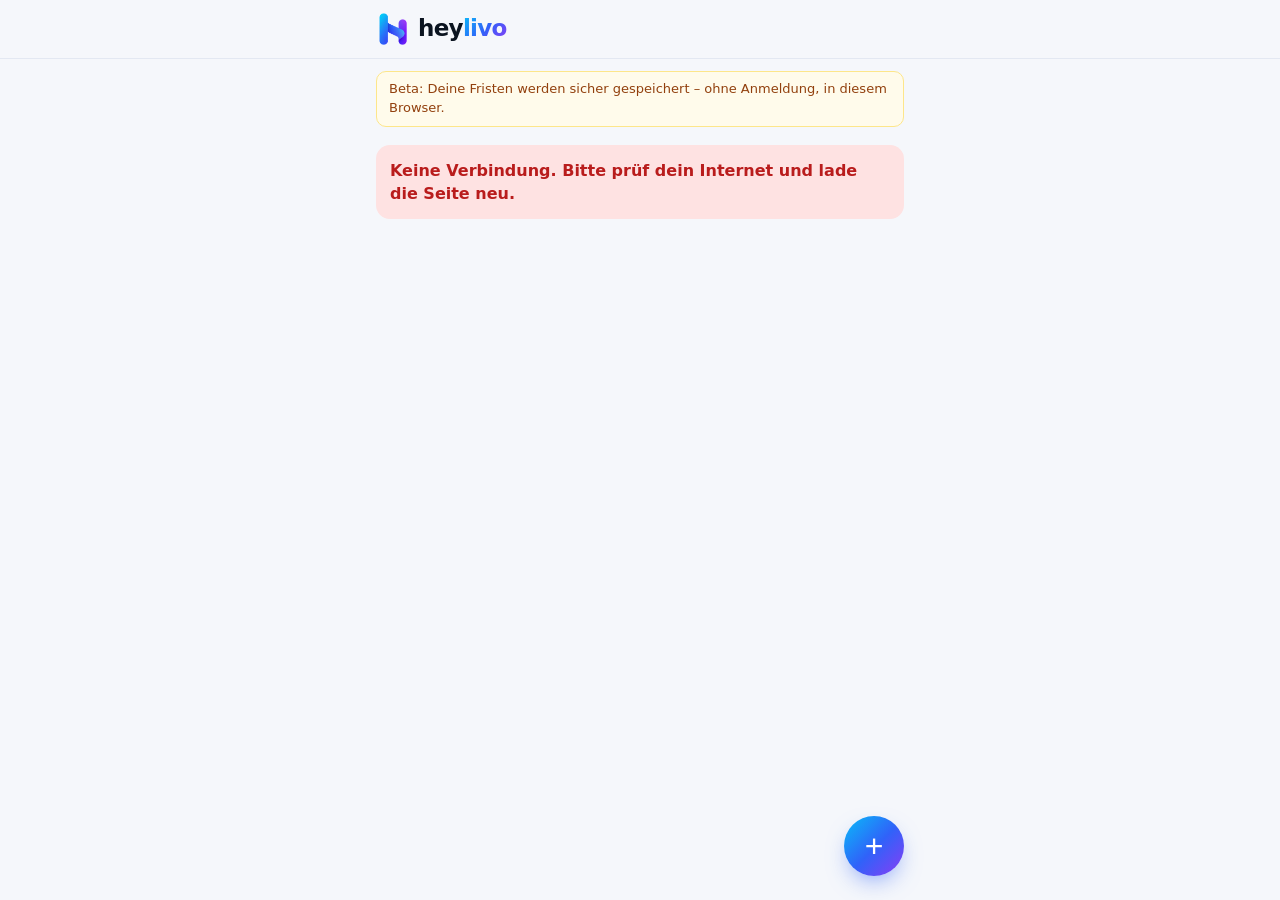
==== app/index.html @ 04ba59dd "heylivo: dates without a year mean the current year '03.10' is 03.10. of this year even when that da" ====
<!doctype html>
<html lang="de">
<head>
<meta charset="utf-8">
<meta name="viewport" content="width=device-width, initial-scale=1, viewport-fit=cover">
<meta name="theme-color" content="#3062f9">
<title>heylivo – Nie wieder eine Frist verpassen</title>
<meta name="description" content="Ausweis, TÜV, Versicherungen, Verträge, Arzttermine: Livo merkt sich deine Fristen und erinnert dich rechtzeitig. Einfach eintippen oder sagen: „Hey Livo …“">
<link rel="manifest" href="manifest.webmanifest">
<link rel="icon" href="../icon.png" type="image/png">
<link rel="apple-touch-icon" href="../apple-touch-icon.png">
<meta name="apple-mobile-web-app-capable" content="yes">
<meta name="apple-mobile-web-app-title" content="heylivo">
<link rel="stylesheet" href="style.css?v=7">
</head>
<body>

<header class="top">
  <a class="wrap brand" href="../"><img src="../icon.png" alt=""><span class="wm">hey<span>livo</span></span></a>
</header>

<div class="wrap">
  <p class="proto" id="note"></p>
  <main id="list"></main>
</div>

<button class="fab" type="button" data-act="add" aria-label="Frist hinzufügen">+</button>
<div class="sheet-bg" id="sheetBg" hidden></div>
<section class="sheet" id="sheet" hidden></section>
<div class="toast" id="toast" hidden></div>

<script src="vendor/supabase.js?v=7"></script>
<script src="templates.js?v=7"></script>
<script src="voice.js?v=7"></script>
<script src="push.js?v=7"></script>
<script src="app.js?v=7"></script>
</body>
</html>
---- app/style.css ----
/* Farben aus dem heylivo-Logo: Cyan → Blau → Violett, Schrift fast schwarz */
:root {
  --cyan: #08bdf8;
  --blue: #3062f9;
  --violet: #8a3cf5;
  --grad: linear-gradient(135deg, var(--cyan) 0%, var(--blue) 52%, var(--violet) 100%);
  --bg: #f5f7fb;
  --card: #ffffff;
  --ink: #0b1420;
  --muted: #5b6475;
  --line: #e3e8f2;
  --brand: #3062f9;
  --brand-dark: #2349d6;
  --brand-soft: #eaf0ff;
  --late: #b91c1c;
  --late-bg: #fee2e2;
  --now: #c2410c;
  --now-bg: #ffedd5;
  --later: #475569;
  --later-bg: #f1f5f9;
}
* { box-sizing: border-box; }
html, body { margin: 0; }
body {
  background: var(--bg); color: var(--ink);
  font: 16px/1.45 system-ui, -apple-system, "Segoe UI", Roboto, sans-serif;
  -webkit-tap-highlight-color: transparent;
}
body.lock { overflow: hidden; }
.wrap { max-width: 560px; margin: 0 auto; padding: 0 16px; }

/* Kopfzeile */
.top { position: sticky; top: 0; z-index: 5; background: rgba(245,247,251,.92); backdrop-filter: blur(8px); border-bottom: 1px solid var(--line); }
.brand { display: flex; align-items: center; gap: 8px; height: 58px; }
.brand img { width: 34px; height: 34px; }
.wm { font-size: 23px; font-weight: 800; letter-spacing: -.03em; color: var(--ink); }
.wm span { background: var(--grad); -webkit-background-clip: text; background-clip: text; color: transparent; }
.proto { font-size: 13px; color: #92400e; background: #fffbeb; border: 1px solid #fde68a; border-radius: 10px; padding: 8px 12px; margin: 12px 0 0; }

/* Liste */
main { padding-bottom: 110px; }
.sec { display: flex; align-items: center; gap: 8px; margin: 22px 4px 8px; font-size: 13px; text-transform: uppercase; letter-spacing: .06em; color: var(--muted); }
.sec-now { color: var(--now); }
.sec span { background: var(--now); color: #fff; border-radius: 999px; padding: 0 8px; font-size: 12px; letter-spacing: 0; }
.card {
  display: flex; align-items: center; gap: 12px; width: 100%; margin: 0 0 8px; padding: 12px 14px;
  text-align: left; font: inherit; color: inherit; cursor: pointer;
  background: var(--card); border: 1px solid var(--line); border-left: 5px solid var(--line); border-radius: 16px;
}
.card.st-late { border-left-color: var(--late); }
.card.st-now { border-left-color: var(--now); }
.ico { flex: none; width: 40px; height: 40px; display: grid; place-items: center; border-radius: 12px; background: var(--later-bg); font-size: 20px; }
.txt { flex: 1; min-width: 0; }
.txt b { display: block; font-weight: 700; white-space: nowrap; overflow: hidden; text-overflow: ellipsis; }
.txt small { color: var(--muted); font-size: 13px; }
.pill { flex: none; padding: 4px 10px; border-radius: 999px; font-size: 12px; font-weight: 700; white-space: nowrap; background: var(--later-bg); color: var(--later); }
.st-late .pill { background: var(--late-bg); color: var(--late); }
.st-now .pill { background: var(--now-bg); color: var(--now); }
.quota { margin: 10px 4px 0; font-size: 13px; color: var(--muted); }
.quota b { color: var(--brand); }
.empty .quota { margin: -8px 0 18px; }
.linkbtn { padding: 0; border: 0; background: none; color: var(--brand); font: inherit; font-weight: 700; text-decoration: underline; cursor: pointer; }
.expired { display: block; width: 100%; margin: 14px 0 0; padding: 14px 16px; border: 1px solid #fcd34d; border-radius: 16px; background: #fffbeb; color: #78350f; text-align: left; font: inherit; font-size: 15px; cursor: pointer; }
.expired u { color: var(--brand); font-weight: 700; }
.loading { margin: 40px 0; text-align: center; color: var(--muted); }
.offline { margin: 18px 0 0; padding: 14px; border-radius: 14px; background: var(--late-bg); color: var(--late); font-weight: 600; }
.btn:disabled { opacity: .6; cursor: default; }
.allgood { margin: 18px 0 0; padding: 14px; border-radius: 14px; background: #ecfdf5; color: #065f46; font-weight: 600; }

/* Leerer Zustand */
.empty { text-align: center; padding: 40px 4px; }
.empty h1 { font-size: 28px; line-height: 1.15; margin: 0 0 10px; }
.empty p { color: var(--muted); margin: 0 0 20px; }
.chips { display: flex; flex-wrap: wrap; justify-content: center; gap: 8px; margin: 0 0 22px; }
.chip { padding: 8px 14px; border: 1px solid var(--line); border-radius: 999px; background: #fff; font: inherit; font-size: 14px; cursor: pointer; }

/* Plus-Knopf */
.fab {
  position: fixed; right: max(16px, calc(50% - 264px)); bottom: 24px; z-index: 10;
  width: 60px; height: 60px; border: 0; border-radius: 50%;
  background: var(--grad); color: #fff; font-size: 32px; line-height: 1; cursor: pointer;
  box-shadow: 0 10px 24px -8px rgba(48,98,249,.65);
}

/* Blatt von unten */
.sheet-bg { position: fixed; inset: 0; z-index: 20; background: rgba(15,23,42,.45); }
.sheet {
  position: fixed; left: 0; right: 0; bottom: 0; z-index: 21; max-width: 560px; max-height: 90vh; margin: 0 auto; overflow: auto;
  padding: 8px 18px 28px; background: #fff; border-radius: 22px 22px 0 0; box-shadow: 0 -10px 30px rgba(0,0,0,.15);
}
.grab { width: 42px; height: 5px; margin: 4px auto 10px; border-radius: 3px; background: var(--line); }
.sheet h3 { margin: 4px 0 12px; font-size: 20px; }
.cat { margin: 14px 0 6px; font-size: 13px; font-weight: 700; color: var(--muted); }
.tpls { display: grid; grid-template-columns: 1fr 1fr; gap: 8px; }
.tpl { padding: 10px 12px; border: 1px solid var(--line); border-radius: 12px; background: #fff; text-align: left; font: inherit; font-size: 14px; font-weight: 600; cursor: pointer; }
.field { display: grid; gap: 6px; margin: 0 0 12px; font-size: 14px; font-weight: 700; }
.field i { font-style: normal; font-weight: 400; color: var(--muted); }
.field input, .field select { width: 100%; padding: 12px; border: 1px solid #cbd5e1; border-radius: 12px; background: #fff; font: inherit; font-weight: 400; color: inherit; }
.field input:focus, .field select:focus, .sayform input:focus { outline: 2px solid var(--brand); outline-offset: 1px; border-color: transparent; }
.hint { margin: 0 0 14px; padding: 10px 12px; border-radius: 12px; background: var(--brand-soft); color: #1e3a8a; font-size: 14px; }
.preview { margin: 4px 0 14px; padding: 10px 12px; border-radius: 12px; background: var(--later-bg); font-size: 14px; }
.err { min-height: 1px; margin: 0 0 10px; color: var(--late); font-size: 14px; }
.btn { display: block; width: 100%; padding: 14px; border: 0; border-radius: 14px; background: var(--brand); color: #fff; font: inherit; font-weight: 800; cursor: pointer; }
.btn:hover { background: var(--brand-dark); }
.btn.light { margin-top: 8px; background: var(--later-bg); color: var(--ink); }
.btn.danger { margin-top: 4px; background: none; color: var(--late); }
.d-head { display: flex; align-items: center; gap: 12px; margin: 4px 0 14px; }
.d-head h3 { margin: 0 0 4px; }
.d-head .pill { display: inline-block; }
dl { display: grid; grid-template-columns: auto 1fr; gap: 6px 14px; margin: 0 0 14px; font-size: 15px; }
dt { color: var(--muted); }
dd { margin: 0; font-weight: 600; }

/* Hey Livo – Spracheingabe */
.voicebar {
  display: flex; align-items: center; gap: 12px; width: 100%; margin: 14px 0 0; padding: 14px 16px;
  border: 0; border-radius: 18px; background: var(--grad); color: #fff;
  text-align: left; font: inherit; cursor: pointer; box-shadow: 0 8px 20px -10px rgba(48,98,249,.75);
}
.empty .voicebar { margin: 0 0 18px; }
.mic-ico { flex: none; width: 44px; height: 44px; display: grid; place-items: center; border-radius: 50%; background: rgba(255,255,255,.2); font-size: 22px; }
.voicebar b { display: block; font-size: 17px; }
.voicebar small { font-size: 13px; opacity: .9; }
.muted { margin: 0 0 6px; color: var(--muted); font-size: 14px; }
.mic {
  display: block; width: 96px; height: 96px; margin: 18px auto 10px; border: 0; border-radius: 50%;
  background: var(--grad); color: #fff; font-size: 40px; cursor: pointer; box-shadow: 0 10px 24px -8px rgba(48,98,249,.65);
}
.mic.on { animation: pulse 1.2s ease-in-out infinite; }
@keyframes pulse { 0%, 100% { box-shadow: 0 0 0 0 rgba(138,60,245,.5); } 50% { box-shadow: 0 0 0 18px rgba(138,60,245,0); } }
@media (prefers-reduced-motion: reduce) { .mic.on { animation: none; } }
.heard { min-height: 24px; margin: 0 0 14px; text-align: center; font-size: 17px; }
.sayform { display: flex; gap: 8px; margin: 0 0 4px; }
.sayform input { flex: 1; min-width: 0; padding: 12px; border: 1px solid #cbd5e1; border-radius: 12px; font: inherit; }
.sayform .btn { width: auto; padding: 12px 18px; }
.said { margin: 0 0 14px; padding: 10px 12px; border-left: 4px solid var(--brand); border-radius: 8px; background: var(--later-bg); font-style: italic; }

/* Push-Erinnerungen */
a.brand { color: inherit; text-decoration: none; }
.pushcard {
  display: flex; align-items: center; gap: 12px; width: 100%; margin: 12px 0 0; padding: 12px 14px;
  border: 2px solid var(--brand); border-radius: 16px; background: var(--card); color: var(--ink);
  text-align: left; font: inherit; cursor: pointer;
}
.pushcard .mic-ico { background: var(--brand-soft); }
.pushcard b { display: block; color: var(--brand); }
.pushcard small { color: var(--muted); font-size: 13px; }
.pushcard:disabled { opacity: .6; }
.pushinfo { margin: 12px 0 0; padding: 12px 14px; border-radius: 14px; background: var(--brand-soft); color: #1e3a8a; font-size: 14px; }

.toast { position: fixed; left: 50%; bottom: 96px; z-index: 30; max-width: 90vw; transform: translateX(-50%); padding: 10px 16px; border-radius: 12px; background: var(--ink); color: #fff; font-size: 14px; }
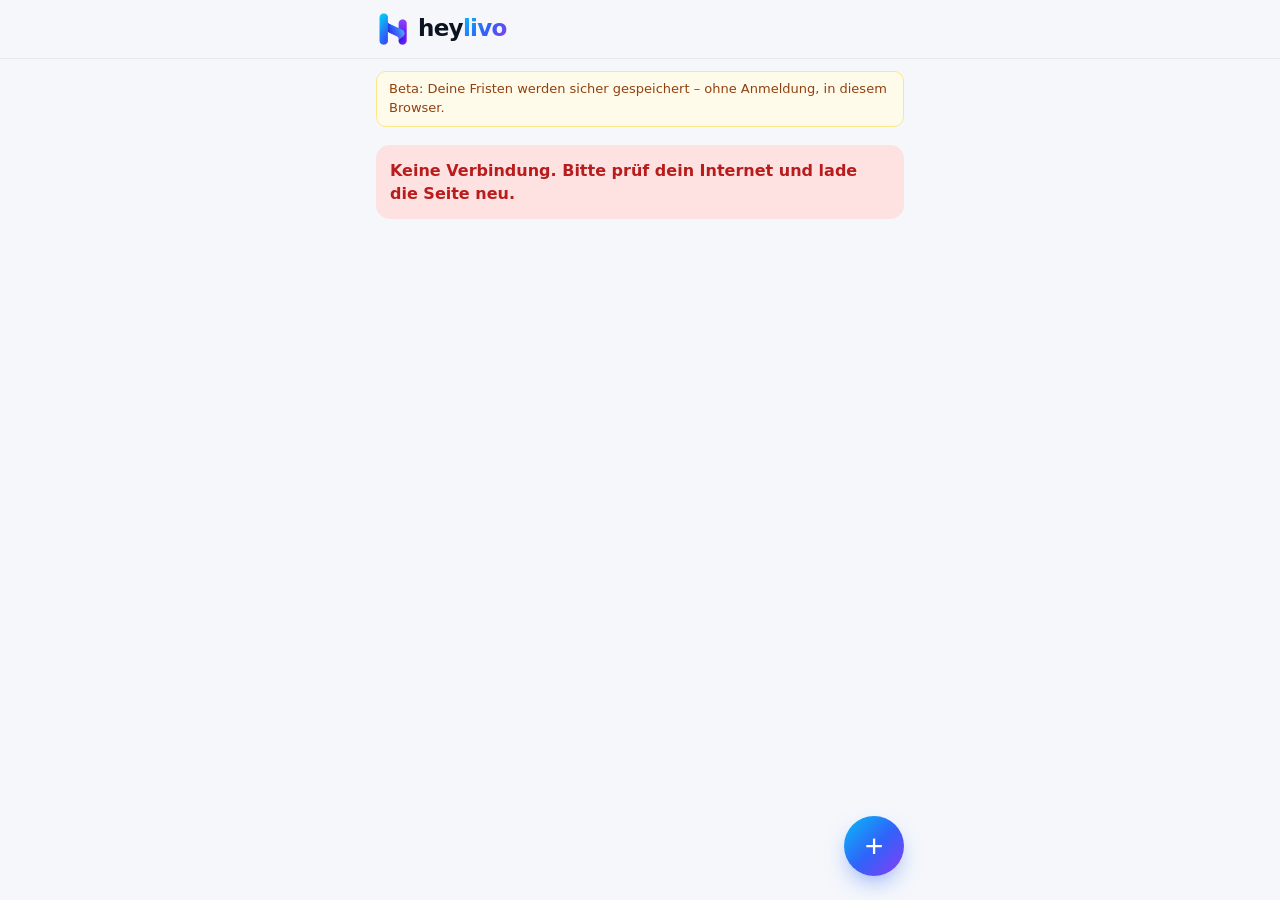
==== commit 417207d8: "heylivo: reminder shortly before appointments, spoken times like people say them - 'Kurz vorher erin" ====
--- a/app/index.html
+++ b/app/index.html
@@ -11,7 +11,7 @@
 <link rel="apple-touch-icon" href="../apple-touch-icon.png">
 <meta name="apple-mobile-web-app-capable" content="yes">
 <meta name="apple-mobile-web-app-title" content="heylivo">
-<link rel="stylesheet" href="style.css?v=7">
+<link rel="stylesheet" href="style.css?v=8">
 </head>
 <body>
 
@@ -29,10 +29,10 @@
 <section class="sheet" id="sheet" hidden></section>
 <div class="toast" id="toast" hidden></div>
 
-<script src="vendor/supabase.js?v=7"></script>
-<script src="templates.js?v=7"></script>
-<script src="voice.js?v=7"></script>
-<script src="push.js?v=7"></script>
-<script src="app.js?v=7"></script>
+<script src="vendor/supabase.js?v=8"></script>
+<script src="templates.js?v=8"></script>
+<script src="voice.js?v=8"></script>
+<script src="push.js?v=8"></script>
+<script src="app.js?v=8"></script>
 </body>
 </html>
--- a/app/style.css
+++ b/app/style.css
@@ -82,6 +82,8 @@
   box-shadow: 0 10px 24px -8px rgba(48,98,249,.65);
 }
 
+.field[hidden] { display: none; }
+
 /* Blatt von unten */
 .sheet-bg { position: fixed; inset: 0; z-index: 20; background: rgba(15,23,42,.45); }
 .sheet {
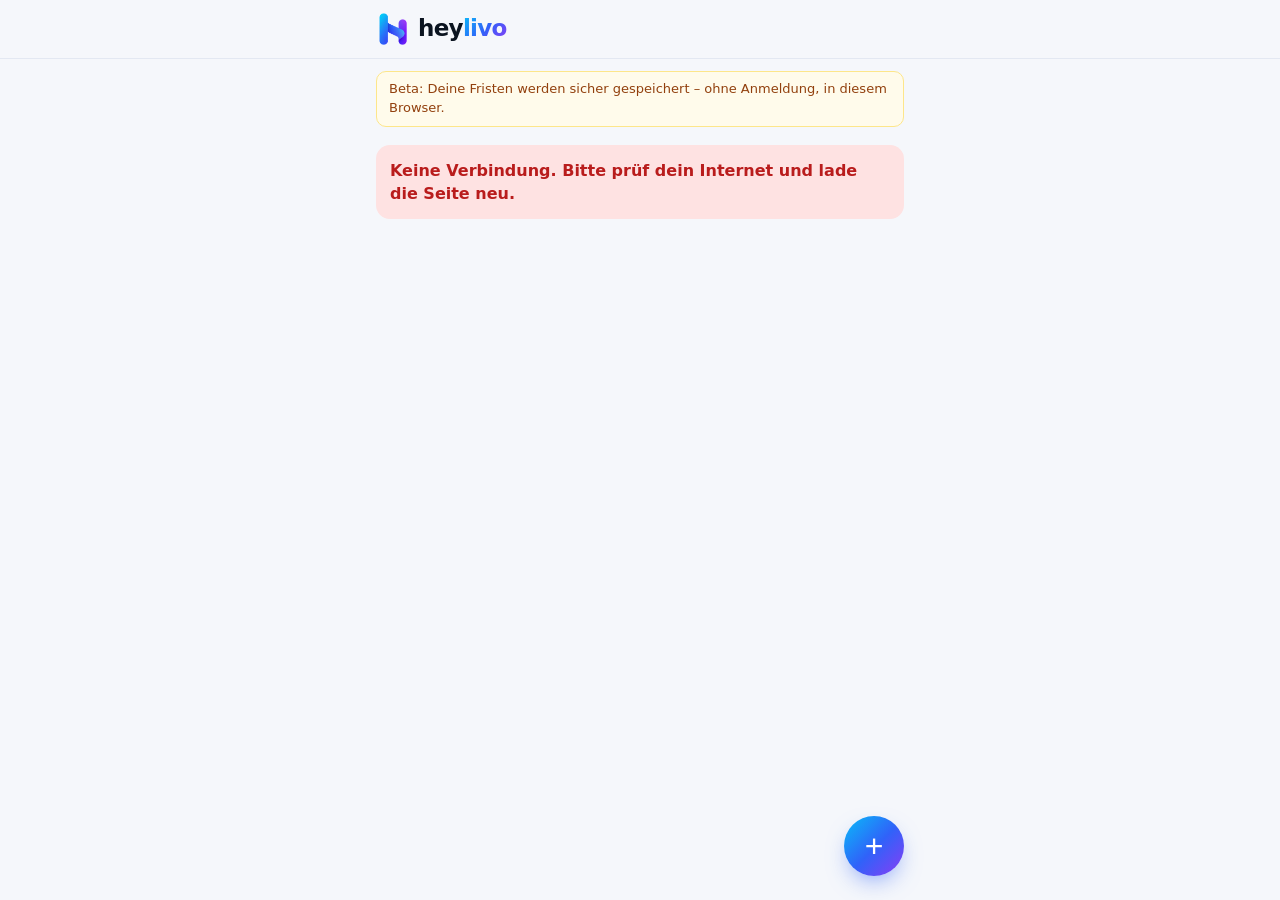
==== commit bd630944: "heylivo: Livo Plus purchase flow, price 11,99 EUR incl. VAT - supabase/functions/stripe-webhook: ver" ====
--- a/app/index.html
+++ b/app/index.html
@@ -11,7 +11,7 @@
 <link rel="apple-touch-icon" href="../apple-touch-icon.png">
 <meta name="apple-mobile-web-app-capable" content="yes">
 <meta name="apple-mobile-web-app-title" content="heylivo">
-<link rel="stylesheet" href="style.css?v=8">
+<link rel="stylesheet" href="style.css?v=9">
 </head>
 <body>
 
@@ -29,10 +29,10 @@
 <section class="sheet" id="sheet" hidden></section>
 <div class="toast" id="toast" hidden></div>
 
-<script src="vendor/supabase.js?v=8"></script>
-<script src="templates.js?v=8"></script>
-<script src="voice.js?v=8"></script>
-<script src="push.js?v=8"></script>
-<script src="app.js?v=8"></script>
+<script src="vendor/supabase.js?v=9"></script>
+<script src="templates.js?v=9"></script>
+<script src="voice.js?v=9"></script>
+<script src="push.js?v=9"></script>
+<script src="app.js?v=9"></script>
 </body>
 </html>
--- a/app/style.css
+++ b/app/style.css
@@ -106,6 +106,9 @@
 .btn:hover { background: var(--brand-dark); }
 .btn.light { margin-top: 8px; background: var(--later-bg); color: var(--ink); }
 .btn.danger { margin-top: 4px; background: none; color: var(--late); }
+a.btn { text-align: center; text-decoration: none; }
+.legal { margin: 8px 2px 4px; color: var(--muted); font-size: 12px; line-height: 1.45; }
+.legal a { color: var(--brand); }
 .d-head { display: flex; align-items: center; gap: 12px; margin: 4px 0 14px; }
 .d-head h3 { margin: 0 0 4px; }
 .d-head .pill { display: inline-block; }
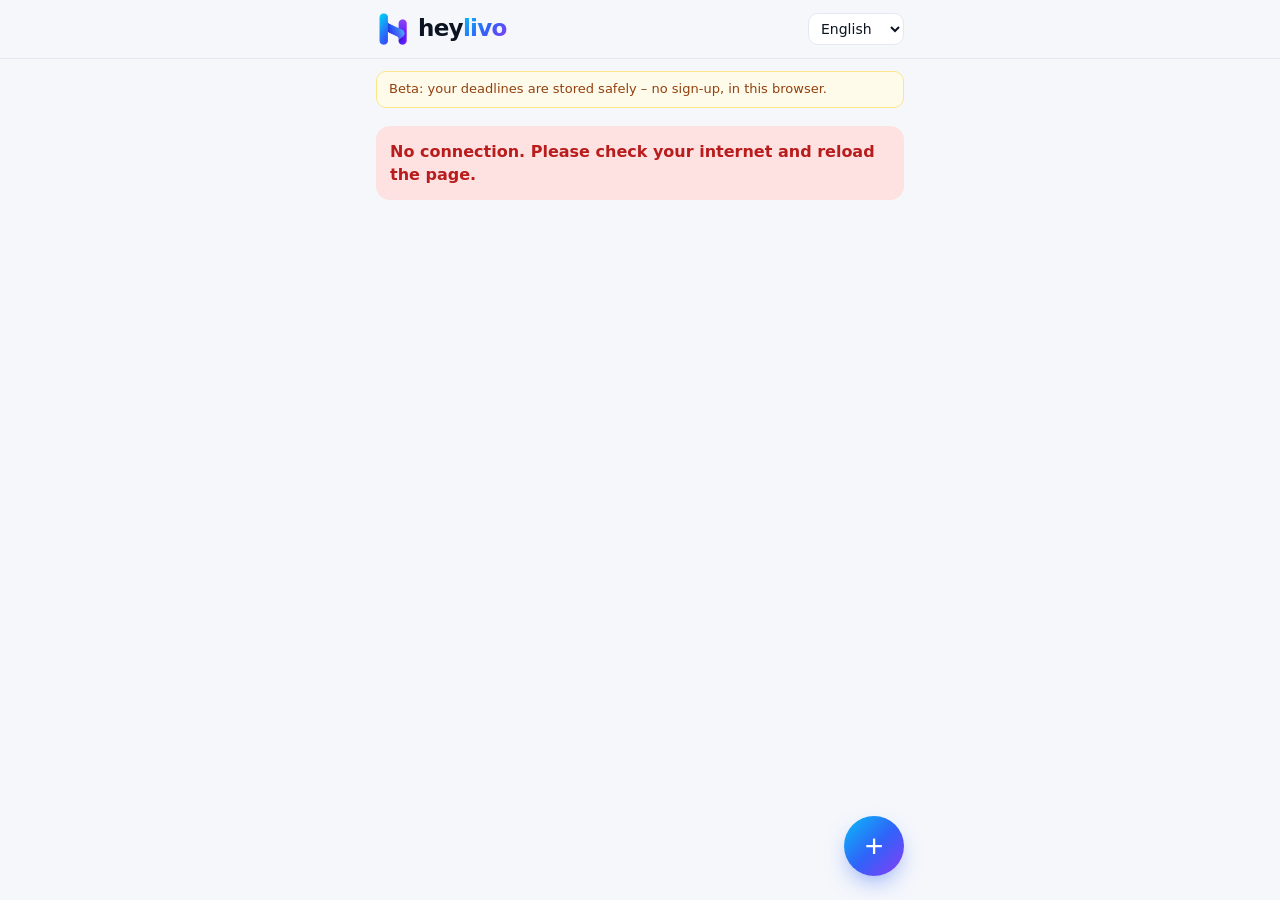
==== commit de8e286c: "heylivo: English app and website, push messages in the app language - app texts, templates and "Hey " ====
--- a/app/index.html
+++ b/app/index.html
@@ -4,19 +4,22 @@
 <meta charset="utf-8">
 <meta name="viewport" content="width=device-width, initial-scale=1, viewport-fit=cover">
 <meta name="theme-color" content="#3062f9">
-<title>heylivo – Nie wieder eine Frist verpassen</title>
-<meta name="description" content="Ausweis, TÜV, Versicherungen, Verträge, Arzttermine: Livo merkt sich deine Fristen und erinnert dich rechtzeitig. Einfach eintippen oder sagen: „Hey Livo …“">
+<title>heylivo</title>
+<meta name="description" content="heylivo – deadlines and reminders: ID card, car inspection, insurance, contracts, appointments. Just say “Hey Livo …”">
 <link rel="manifest" href="manifest.webmanifest">
 <link rel="icon" href="../icon.png" type="image/png">
 <link rel="apple-touch-icon" href="../apple-touch-icon.png">
 <meta name="apple-mobile-web-app-capable" content="yes">
 <meta name="apple-mobile-web-app-title" content="heylivo">
-<link rel="stylesheet" href="style.css?v=9">
+<link rel="stylesheet" href="style.css?v=10">
 </head>
 <body>
 
 <header class="top">
-  <a class="wrap brand" href="../"><img src="../icon.png" alt=""><span class="wm">hey<span>livo</span></span></a>
+  <div class="wrap topbar">
+    <a class="brand" id="brand" href="../"><img src="../icon.png" alt=""><span class="wm">hey<span>livo</span></span></a>
+    <select id="langSel" class="langsel"></select>
+  </div>
 </header>
 
 <div class="wrap">
@@ -24,15 +27,16 @@
   <main id="list"></main>
 </div>
 
-<button class="fab" type="button" data-act="add" aria-label="Frist hinzufügen">+</button>
+<button class="fab" type="button" data-act="add" aria-label="+">+</button>
 <div class="sheet-bg" id="sheetBg" hidden></div>
 <section class="sheet" id="sheet" hidden></section>
 <div class="toast" id="toast" hidden></div>
 
-<script src="vendor/supabase.js?v=9"></script>
-<script src="templates.js?v=9"></script>
-<script src="voice.js?v=9"></script>
-<script src="push.js?v=9"></script>
-<script src="app.js?v=9"></script>
+<script src="i18n.js?v=10"></script>
+<script src="vendor/supabase.js?v=10"></script>
+<script src="templates.js?v=10"></script>
+<script src="voice.js?v=10"></script>
+<script src="push.js?v=10"></script>
+<script src="app.js?v=10"></script>
 </body>
 </html>
--- a/app/style.css
+++ b/app/style.css
@@ -31,7 +31,9 @@
 
 /* Kopfzeile */
 .top { position: sticky; top: 0; z-index: 5; background: rgba(245,247,251,.92); backdrop-filter: blur(8px); border-bottom: 1px solid var(--line); }
+.topbar { display: flex; align-items: center; justify-content: space-between; }
 .brand { display: flex; align-items: center; gap: 8px; height: 58px; }
+.langsel { padding: 6px 8px; border: 1px solid var(--line); border-radius: 10px; background: #fff; color: var(--ink); font: inherit; font-size: 14px; }
 .brand img { width: 34px; height: 34px; }
 .wm { font-size: 23px; font-weight: 800; letter-spacing: -.03em; color: var(--ink); }
 .wm span { background: var(--grad); -webkit-background-clip: text; background-clip: text; color: transparent; }
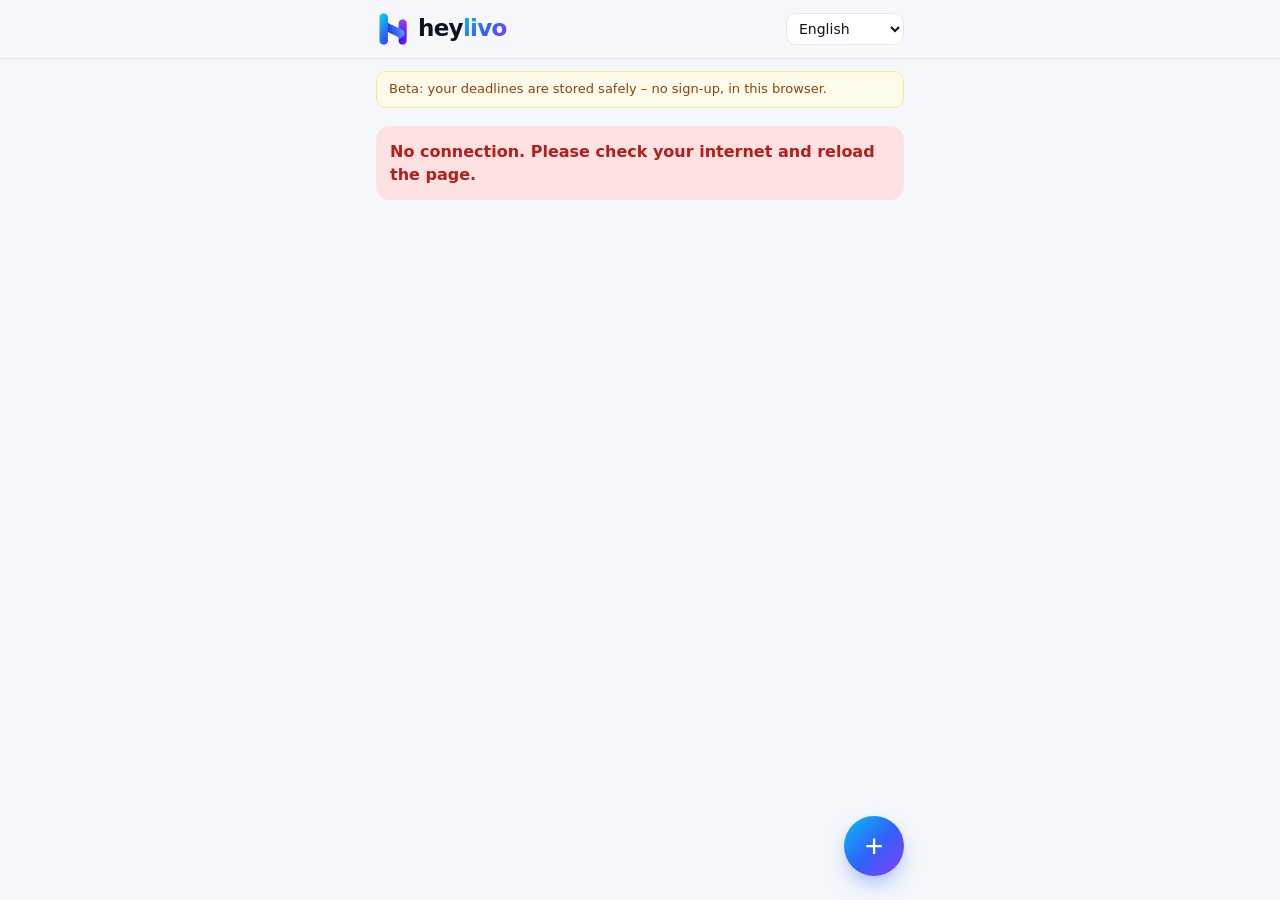
==== commit 80eee624: "heylivo: app, "Hey Livo" and push messages in 8 more languages - Italian, Greek, Spanish, French, Du" ====
--- a/app/index.html
+++ b/app/index.html
@@ -11,7 +11,7 @@
 <link rel="apple-touch-icon" href="../apple-touch-icon.png">
 <meta name="apple-mobile-web-app-capable" content="yes">
 <meta name="apple-mobile-web-app-title" content="heylivo">
-<link rel="stylesheet" href="style.css?v=10">
+<link rel="stylesheet" href="style.css?v=11">
 </head>
 <body>
 
@@ -32,11 +32,11 @@
 <section class="sheet" id="sheet" hidden></section>
 <div class="toast" id="toast" hidden></div>
 
-<script src="i18n.js?v=10"></script>
-<script src="vendor/supabase.js?v=10"></script>
-<script src="templates.js?v=10"></script>
-<script src="voice.js?v=10"></script>
-<script src="push.js?v=10"></script>
-<script src="app.js?v=10"></script>
+<script src="i18n.js?v=11"></script>
+<script src="vendor/supabase.js?v=11"></script>
+<script src="templates.js?v=11"></script>
+<script src="voice.js?v=11"></script>
+<script src="push.js?v=11"></script>
+<script src="app.js?v=11"></script>
 </body>
 </html>
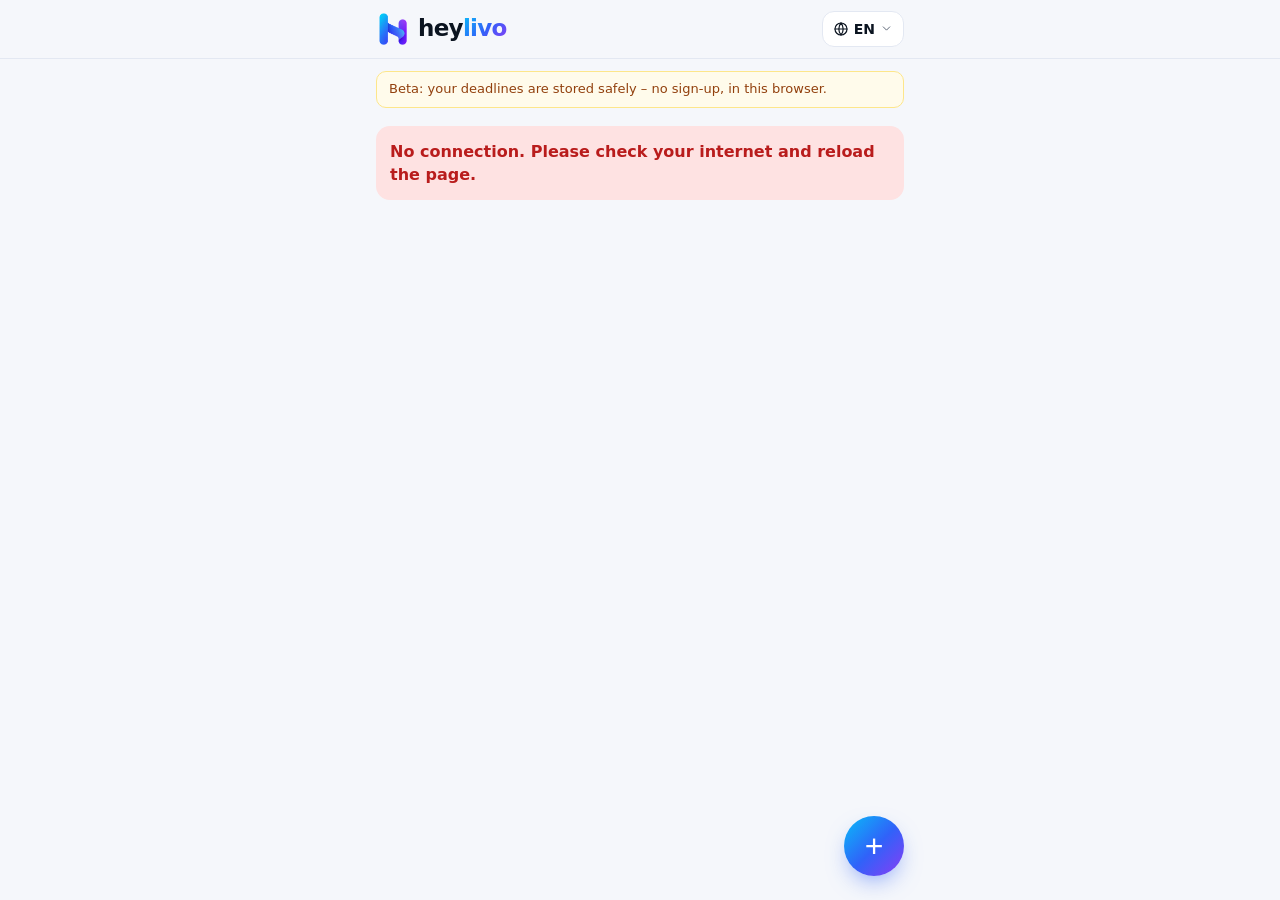
==== commit c2bb0bb4: "heylivo app: language menu as a scrollable drop-down - "🌐 DE ▾" button like on the homepage instead " ====
--- a/app/index.html
+++ b/app/index.html
@@ -11,14 +11,17 @@
 <link rel="apple-touch-icon" href="../apple-touch-icon.png">
 <meta name="apple-mobile-web-app-capable" content="yes">
 <meta name="apple-mobile-web-app-title" content="heylivo">
-<link rel="stylesheet" href="style.css?v=11">
+<link rel="stylesheet" href="style.css?v=12">
 </head>
 <body>
 
 <header class="top">
   <div class="wrap topbar">
     <a class="brand" id="brand" href="../"><img src="../icon.png" alt=""><span class="wm">hey<span>livo</span></span></a>
-    <select id="langSel" class="langsel"></select>
+    <div class="langdd" id="langDd">
+      <button type="button" class="langbtn" id="langBtn" aria-haspopup="listbox" aria-expanded="false"><svg viewBox="0 0 24 24"><circle cx="12" cy="12" r="9"/><path d="M3 12h18M12 3a14 14 0 0 1 0 18M12 3a14 14 0 0 0 0 18"/></svg><span id="langCode"></span><svg class="chev" viewBox="0 0 24 24"><path d="m6 9 6 6 6-6"/></svg></button>
+      <ul class="langlist" id="langList" role="listbox" hidden></ul>
+    </div>
   </div>
 </header>
 
@@ -32,11 +35,11 @@
 <section class="sheet" id="sheet" hidden></section>
 <div class="toast" id="toast" hidden></div>
 
-<script src="i18n.js?v=11"></script>
-<script src="vendor/supabase.js?v=11"></script>
-<script src="templates.js?v=11"></script>
-<script src="voice.js?v=11"></script>
-<script src="push.js?v=11"></script>
-<script src="app.js?v=11"></script>
+<script src="i18n.js?v=12"></script>
+<script src="vendor/supabase.js?v=12"></script>
+<script src="templates.js?v=12"></script>
+<script src="voice.js?v=12"></script>
+<script src="push.js?v=12"></script>
+<script src="app.js?v=12"></script>
 </body>
 </html>
--- a/app/style.css
+++ b/app/style.css
@@ -33,7 +33,21 @@
 .top { position: sticky; top: 0; z-index: 5; background: rgba(245,247,251,.92); backdrop-filter: blur(8px); border-bottom: 1px solid var(--line); }
 .topbar { display: flex; align-items: center; justify-content: space-between; }
 .brand { display: flex; align-items: center; gap: 8px; height: 58px; }
-.langsel { padding: 6px 8px; border: 1px solid var(--line); border-radius: 10px; background: #fff; color: var(--ink); font: inherit; font-size: 14px; }
+/* Sprache: Knopf "🌐 DE ▾" mit Scroll-Liste (zeigt etwa 6 von 10 Sprachen) */
+.langdd { position: relative; }
+.langbtn { display: flex; align-items: center; gap: 5px; padding: 7px 10px; border: 1px solid var(--line); border-radius: 12px; background: #fff; color: var(--ink); font: inherit; font-size: 14px; font-weight: 800; cursor: pointer; }
+.langbtn[aria-expanded="true"] { border-color: #c7d4ff; background: var(--brand-soft); color: var(--brand); }
+.langbtn svg { width: 16px; height: 16px; stroke: currentColor; fill: none; stroke-width: 1.8; stroke-linecap: round; stroke-linejoin: round; }
+.langbtn .chev { width: 13px; height: 13px; color: var(--muted); transition: transform .15s; }
+.langbtn[aria-expanded="true"] .chev { transform: rotate(180deg); }
+.langlist { position: absolute; right: 0; top: calc(100% + 8px); z-index: 40; width: 210px; max-height: min(290px, 60vh); overflow-y: auto; overscroll-behavior: contain; margin: 0; padding: 6px; list-style: none; border: 1px solid var(--line); border-radius: 16px; background: #fff; box-shadow: 0 24px 48px -20px rgba(15,23,42,.35); scrollbar-width: thin; scrollbar-color: #cdd6ee transparent; }
+.langlist[hidden] { display: none; }
+.langlist::-webkit-scrollbar { width: 6px; }
+.langlist::-webkit-scrollbar-thumb { border-radius: 3px; background: #cdd6ee; }
+.langlist button { display: flex; align-items: center; justify-content: space-between; width: 100%; padding: 11px 12px; border: 0; border-radius: 10px; background: none; color: var(--ink); font: inherit; font-size: 15px; text-align: left; cursor: pointer; }
+.langlist button:hover { background: var(--later-bg); }
+.langlist [aria-selected] button { background: var(--brand-soft); color: var(--brand); font-weight: 700; }
+.langlist [aria-selected] button::after { content: "✓"; }
 .brand img { width: 34px; height: 34px; }
 .wm { font-size: 23px; font-weight: 800; letter-spacing: -.03em; color: var(--ink); }
 .wm span { background: var(--grad); -webkit-background-clip: text; background-clip: text; color: transparent; }
